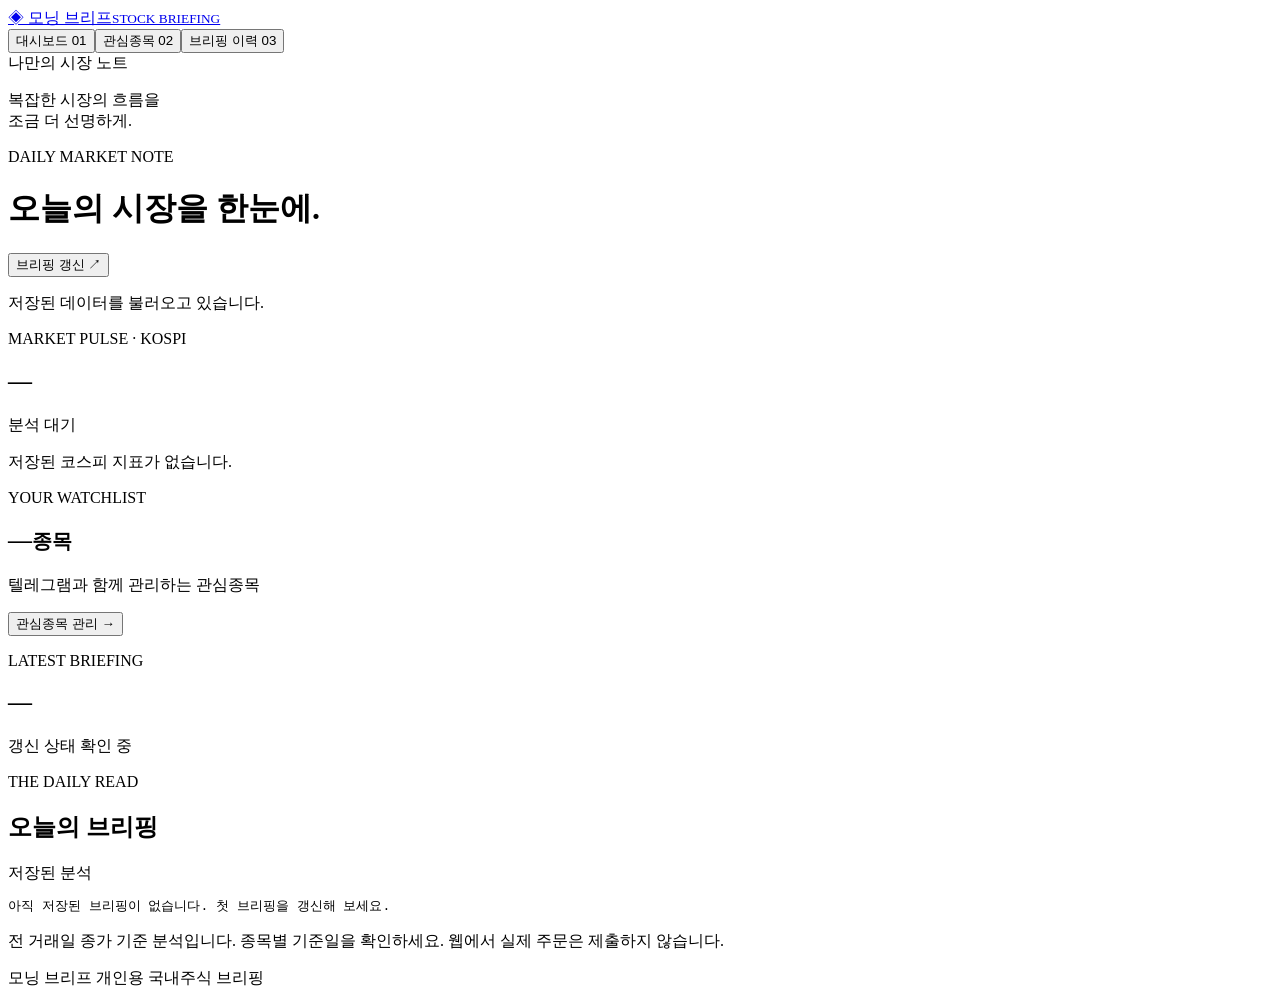
==== app/web/index.html @ ac1a1042 "feat: add private responsive stock briefing web dashboard" ====
<!doctype html>
<html lang="ko"><head><meta charset="utf-8"><meta name="viewport" content="width=device-width,initial-scale=1"><meta name="color-scheme" content="light"><title>모닝 브리프 · 국내주식</title><link rel="stylesheet" href="/dashboard/assets/dashboard.css"><script defer src="/dashboard/assets/dashboard.js"></script></head>
<body><div class="shell"><aside><a class="brand" href="/dashboard/">◈ <span>모닝 브리프<small>STOCK BRIEFING</small></span></a><nav aria-label="메인 메뉴"><button data-view="home" aria-current="page">대시보드 <span>01</span></button><button data-view="watch">관심종목 <span>02</span></button><button data-view="history">브리핑 이력 <span>03</span></button></nav><div class="aside-note"><span class="dot"></span> 나만의 시장 노트<p>복잡한 시장의 흐름을<br>조금 더 선명하게.</p></div></aside>
<main><header><div><p class="eyebrow" id="today">DAILY MARKET NOTE</p><h1 id="page-title">오늘의 시장을 한눈에.</h1></div><button id="refresh" class="primary">브리핑 갱신 ↗</button></header><p id="notice" role="status" aria-live="polite">저장된 데이터를 불러오고 있습니다.</p>
<section id="home" class="view"><div class="metrics"><article class="card market"><p class="eyebrow">MARKET PULSE · KOSPI</p><div class="market-top"><h2 id="kospi">—</h2><span id="phase" class="pill">분석 대기</span></div><p id="market-basis" class="muted">저장된 코스피 지표가 없습니다.</p><div id="market-detail" class="market-detail"></div></article><article class="card"><p class="eyebrow">YOUR WATCHLIST</p><h2 id="watch-count">—<small>종목</small></h2><p class="muted">텔레그램과 함께 관리하는 관심종목</p><button class="text-button" data-view="watch">관심종목 관리 →</button></article><article class="card"><p class="eyebrow">LATEST BRIEFING</p><h2 id="latest-day">—</h2><p id="job-state" class="muted">갱신 상태 확인 중</p></article></div><div class="section-heading"><div><p class="eyebrow">THE DAILY READ</p><h2>오늘의 브리핑</h2></div><span class="pill">저장된 분석</span></div><article class="card report"><pre id="briefing">아직 저장된 브리핑이 없습니다. 첫 브리핑을 갱신해 보세요.</pre></article><p class="footnote">전 거래일 종가 기준 분석입니다. 종목별 기준일을 확인하세요. 웹에서 실제 주문은 제출하지 않습니다.</p></section>
<section id="watch" class="view" hidden><div class="card add-card"><div><h2>관심 있는 종목을 담아보세요.</h2><p class="muted">종목명 전체 또는 영문·숫자 6자리 코드를 입력하세요.</p></div><form id="watch-form"><label class="sr-only" for="query">종목명 또는 코드</label><input id="query" maxlength="40" required placeholder="삼성전자 또는 005930" autocomplete="off"><button class="primary" type="submit">추가</button></form></div><div class="section-heading"><h2>나의 관심종목</h2><span class="muted">저장된 최신 의견 · 현재가 아님</span></div><div id="watch-list" class="watch-grid"></div></section>
<section id="history" class="view" hidden><div class="section-heading"><div><p class="eyebrow">YOUR ARCHIVE</p><h2>쌓이는 시장의 기록</h2></div></div><div class="history-layout"><div class="card history-list"><div id="history-list"></div><button id="older" class="text-button" hidden>이전 기록 더 보기 ↓</button></div><article class="card report"><h2 id="history-title">날짜를 선택하세요</h2><pre id="history-body">저장된 날짜를 선택하면 당시 브리핑 전체를 볼 수 있습니다.</pre></article></div></section>
<footer>모닝 브리프 <span>개인용 국내주식 브리핑</span></footer></main></div></body></html>
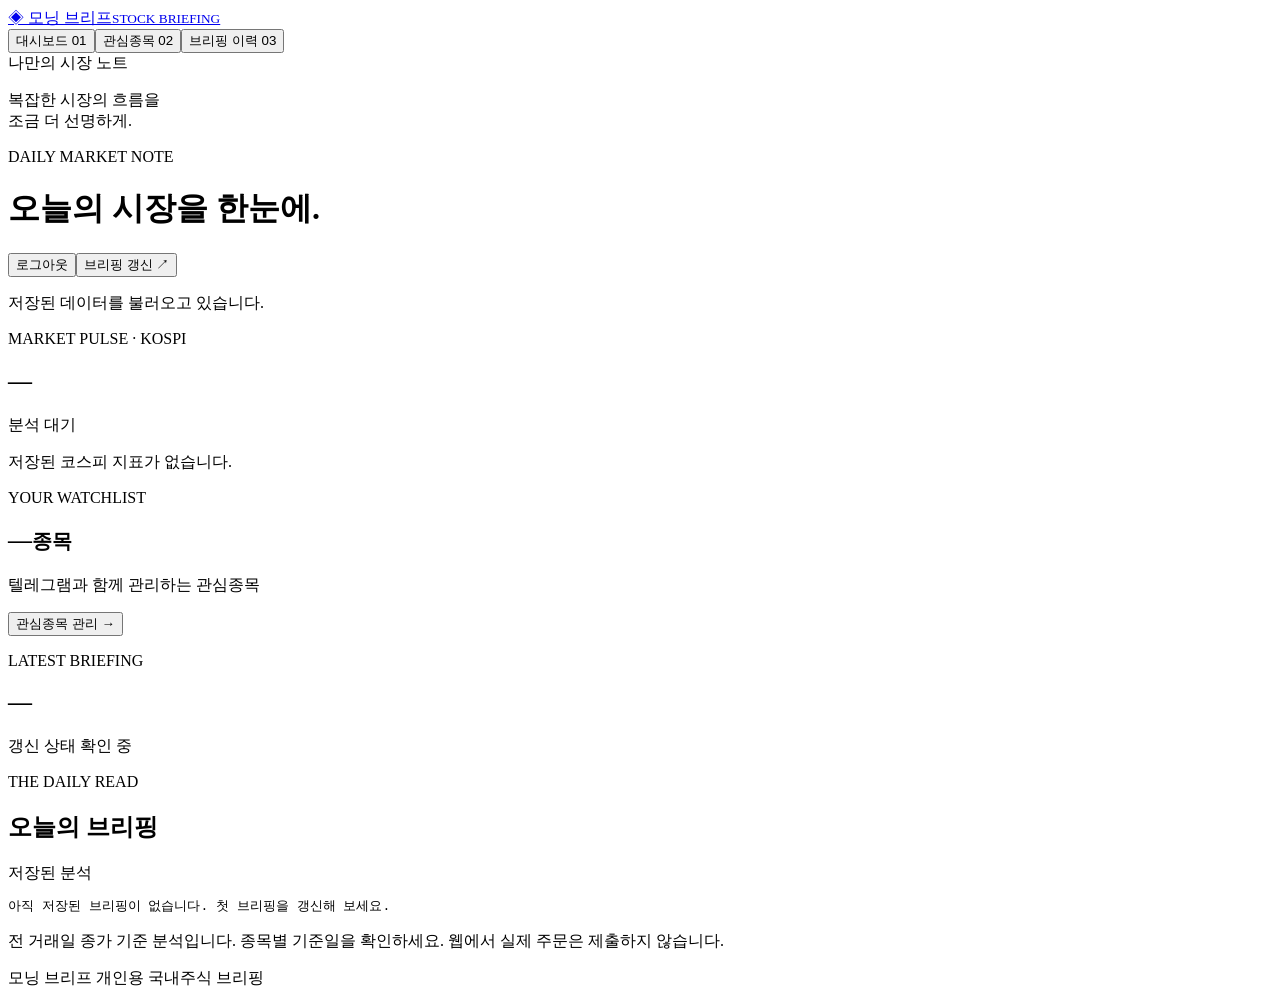
==== commit 3274eb9e: "feat: replace dashboard basic auth with login page" ====
--- a/app/web/index.html
+++ b/app/web/index.html
@@ -1,7 +1,7 @@
 <!doctype html>
-<html lang="ko"><head><meta charset="utf-8"><meta name="viewport" content="width=device-width,initial-scale=1"><meta name="color-scheme" content="light"><title>모닝 브리프 · 국내주식</title><link rel="stylesheet" href="/dashboard/assets/dashboard.css"><script defer src="/dashboard/assets/dashboard.js"></script></head>
-<body><div class="shell"><aside><a class="brand" href="/dashboard/">◈ <span>모닝 브리프<small>STOCK BRIEFING</small></span></a><nav aria-label="메인 메뉴"><button data-view="home" aria-current="page">대시보드 <span>01</span></button><button data-view="watch">관심종목 <span>02</span></button><button data-view="history">브리핑 이력 <span>03</span></button></nav><div class="aside-note"><span class="dot"></span> 나만의 시장 노트<p>복잡한 시장의 흐름을<br>조금 더 선명하게.</p></div></aside>
-<main><header><div><p class="eyebrow" id="today">DAILY MARKET NOTE</p><h1 id="page-title">오늘의 시장을 한눈에.</h1></div><button id="refresh" class="primary">브리핑 갱신 ↗</button></header><p id="notice" role="status" aria-live="polite">저장된 데이터를 불러오고 있습니다.</p>
+<html lang="ko"><head><meta charset="utf-8"><meta name="viewport" content="width=device-width,initial-scale=1"><meta name="color-scheme" content="light"><title>모닝 브리프 · 국내주식</title><link rel="stylesheet" href="/stock-briefing/assets/dashboard.css"><script defer src="/stock-briefing/assets/dashboard.js"></script></head>
+<body><div class="shell"><aside><a class="brand" href="/stock-briefing/">◈ <span>모닝 브리프<small>STOCK BRIEFING</small></span></a><nav aria-label="메인 메뉴"><button data-view="home" aria-current="page">대시보드 <span>01</span></button><button data-view="watch">관심종목 <span>02</span></button><button data-view="history">브리핑 이력 <span>03</span></button></nav><div class="aside-note"><span class="dot"></span> 나만의 시장 노트<p>복잡한 시장의 흐름을<br>조금 더 선명하게.</p></div></aside>
+<main><header><div><p class="eyebrow" id="today">DAILY MARKET NOTE</p><h1 id="page-title">오늘의 시장을 한눈에.</h1></div><button id="logout" class="text-button">로그아웃</button><button id="refresh" class="primary">브리핑 갱신 ↗</button></header><p id="notice" role="status" aria-live="polite">저장된 데이터를 불러오고 있습니다.</p>
 <section id="home" class="view"><div class="metrics"><article class="card market"><p class="eyebrow">MARKET PULSE · KOSPI</p><div class="market-top"><h2 id="kospi">—</h2><span id="phase" class="pill">분석 대기</span></div><p id="market-basis" class="muted">저장된 코스피 지표가 없습니다.</p><div id="market-detail" class="market-detail"></div></article><article class="card"><p class="eyebrow">YOUR WATCHLIST</p><h2 id="watch-count">—<small>종목</small></h2><p class="muted">텔레그램과 함께 관리하는 관심종목</p><button class="text-button" data-view="watch">관심종목 관리 →</button></article><article class="card"><p class="eyebrow">LATEST BRIEFING</p><h2 id="latest-day">—</h2><p id="job-state" class="muted">갱신 상태 확인 중</p></article></div><div class="section-heading"><div><p class="eyebrow">THE DAILY READ</p><h2>오늘의 브리핑</h2></div><span class="pill">저장된 분석</span></div><article class="card report"><pre id="briefing">아직 저장된 브리핑이 없습니다. 첫 브리핑을 갱신해 보세요.</pre></article><p class="footnote">전 거래일 종가 기준 분석입니다. 종목별 기준일을 확인하세요. 웹에서 실제 주문은 제출하지 않습니다.</p></section>
 <section id="watch" class="view" hidden><div class="card add-card"><div><h2>관심 있는 종목을 담아보세요.</h2><p class="muted">종목명 전체 또는 영문·숫자 6자리 코드를 입력하세요.</p></div><form id="watch-form"><label class="sr-only" for="query">종목명 또는 코드</label><input id="query" maxlength="40" required placeholder="삼성전자 또는 005930" autocomplete="off"><button class="primary" type="submit">추가</button></form></div><div class="section-heading"><h2>나의 관심종목</h2><span class="muted">저장된 최신 의견 · 현재가 아님</span></div><div id="watch-list" class="watch-grid"></div></section>
 <section id="history" class="view" hidden><div class="section-heading"><div><p class="eyebrow">YOUR ARCHIVE</p><h2>쌓이는 시장의 기록</h2></div></div><div class="history-layout"><div class="card history-list"><div id="history-list"></div><button id="older" class="text-button" hidden>이전 기록 더 보기 ↓</button></div><article class="card report"><h2 id="history-title">날짜를 선택하세요</h2><pre id="history-body">저장된 날짜를 선택하면 당시 브리핑 전체를 볼 수 있습니다.</pre></article></div></section>
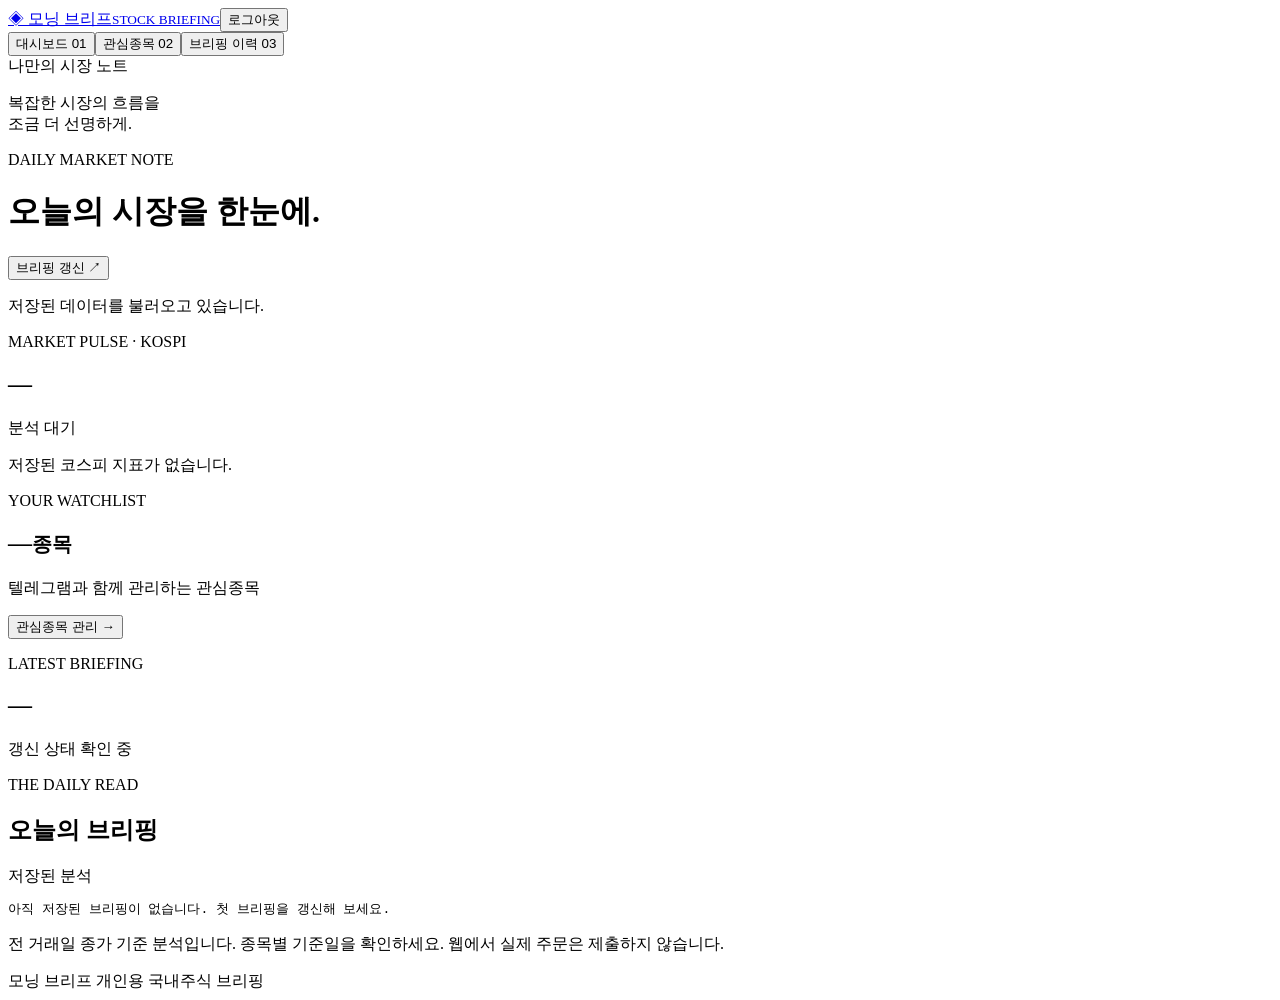
==== commit 06e15a07: "fix: move logout to top branding row" ====
--- a/app/web/index.html
+++ b/app/web/index.html
@@ -1,7 +1,7 @@
 <!doctype html>
 <html lang="ko"><head><meta charset="utf-8"><meta name="viewport" content="width=device-width,initial-scale=1"><meta name="color-scheme" content="light"><title>모닝 브리프 · 국내주식</title><link rel="stylesheet" href="/stock-briefing/assets/dashboard.css"><script defer src="/stock-briefing/assets/dashboard.js"></script></head>
-<body><div class="shell"><aside><a class="brand" href="/stock-briefing/">◈ <span>모닝 브리프<small>STOCK BRIEFING</small></span></a><nav aria-label="메인 메뉴"><button data-view="home" aria-current="page">대시보드 <span>01</span></button><button data-view="watch">관심종목 <span>02</span></button><button data-view="history">브리핑 이력 <span>03</span></button></nav><div class="aside-note"><span class="dot"></span> 나만의 시장 노트<p>복잡한 시장의 흐름을<br>조금 더 선명하게.</p></div></aside>
-<main><header><div><p class="eyebrow" id="today">DAILY MARKET NOTE</p><h1 id="page-title">오늘의 시장을 한눈에.</h1></div><button id="logout" class="text-button">로그아웃</button><button id="refresh" class="primary">브리핑 갱신 ↗</button></header><p id="notice" role="status" aria-live="polite">저장된 데이터를 불러오고 있습니다.</p>
+<body><div class="shell"><aside><div class="brand-row"><a class="brand" href="/stock-briefing/">◈ <span>모닝 브리프<small>STOCK BRIEFING</small></span></a><button id="logout" class="text-button" type="button">로그아웃</button></div><nav aria-label="메인 메뉴"><button data-view="home" aria-current="page">대시보드 <span>01</span></button><button data-view="watch">관심종목 <span>02</span></button><button data-view="history">브리핑 이력 <span>03</span></button></nav><div class="aside-note"><span class="dot"></span> 나만의 시장 노트<p>복잡한 시장의 흐름을<br>조금 더 선명하게.</p></div></aside>
+<main><header><div><p class="eyebrow" id="today">DAILY MARKET NOTE</p><h1 id="page-title">오늘의 시장을 한눈에.</h1></div><button id="refresh" class="primary">브리핑 갱신 ↗</button></header><p id="notice" role="status" aria-live="polite">저장된 데이터를 불러오고 있습니다.</p>
 <section id="home" class="view"><div class="metrics"><article class="card market"><p class="eyebrow">MARKET PULSE · KOSPI</p><div class="market-top"><h2 id="kospi">—</h2><span id="phase" class="pill">분석 대기</span></div><p id="market-basis" class="muted">저장된 코스피 지표가 없습니다.</p><div id="market-detail" class="market-detail"></div></article><article class="card"><p class="eyebrow">YOUR WATCHLIST</p><h2 id="watch-count">—<small>종목</small></h2><p class="muted">텔레그램과 함께 관리하는 관심종목</p><button class="text-button" data-view="watch">관심종목 관리 →</button></article><article class="card"><p class="eyebrow">LATEST BRIEFING</p><h2 id="latest-day">—</h2><p id="job-state" class="muted">갱신 상태 확인 중</p></article></div><div class="section-heading"><div><p class="eyebrow">THE DAILY READ</p><h2>오늘의 브리핑</h2></div><span class="pill">저장된 분석</span></div><article class="card report"><pre id="briefing">아직 저장된 브리핑이 없습니다. 첫 브리핑을 갱신해 보세요.</pre></article><p class="footnote">전 거래일 종가 기준 분석입니다. 종목별 기준일을 확인하세요. 웹에서 실제 주문은 제출하지 않습니다.</p></section>
 <section id="watch" class="view" hidden><div class="card add-card"><div><h2>관심 있는 종목을 담아보세요.</h2><p class="muted">종목명 전체 또는 영문·숫자 6자리 코드를 입력하세요.</p></div><form id="watch-form"><label class="sr-only" for="query">종목명 또는 코드</label><input id="query" maxlength="40" required placeholder="삼성전자 또는 005930" autocomplete="off"><button class="primary" type="submit">추가</button></form></div><div class="section-heading"><h2>나의 관심종목</h2><span class="muted">저장된 최신 의견 · 현재가 아님</span></div><div id="watch-list" class="watch-grid"></div></section>
 <section id="history" class="view" hidden><div class="section-heading"><div><p class="eyebrow">YOUR ARCHIVE</p><h2>쌓이는 시장의 기록</h2></div></div><div class="history-layout"><div class="card history-list"><div id="history-list"></div><button id="older" class="text-button" hidden>이전 기록 더 보기 ↓</button></div><article class="card report"><h2 id="history-title">날짜를 선택하세요</h2><pre id="history-body">저장된 날짜를 선택하면 당시 브리핑 전체를 볼 수 있습니다.</pre></article></div></section>
